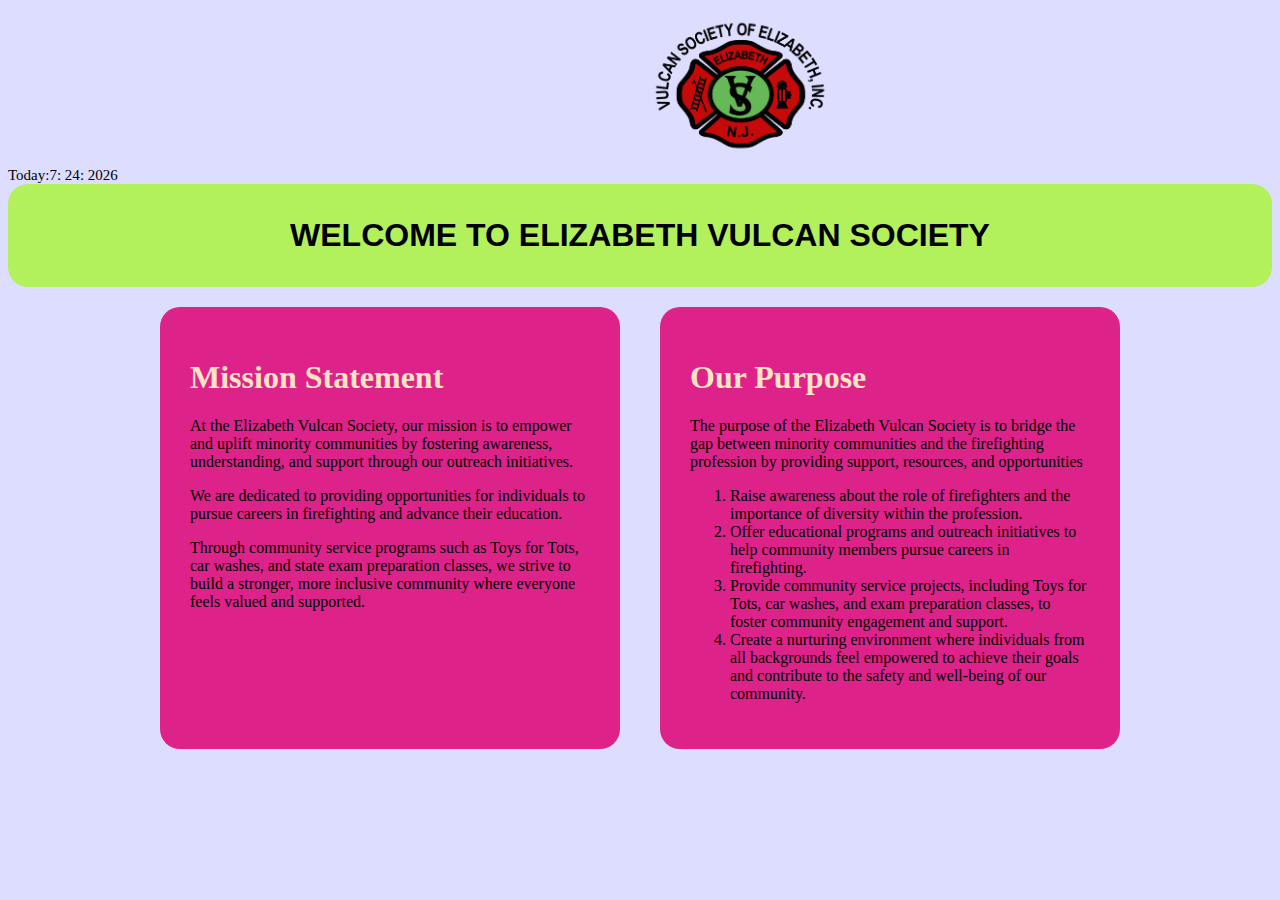
==== index.html @ 0811987b "Rename Index.html to index.html" ====
<!DOCTYPE html>
<html lang="en">
<head>
    <meta charset="UTF-8">
    <meta name="viewport" content="width=device-width, initial-scale=1.0">
    <title>Document</title>
    <link href="styles.css" rel="stylesheet">
</head>
<body>
   
    
    <img src="VS-logo-01.png" alt="logo" class="logo" >
   
<div class="date">Today: <div id="month"></div><div id="date"> : </div><div id="year"> : </div></div>
   
    
    <nav class="heading"><div><h1 class="welcome">WELCOME TO ELIZABETH VULCAN SOCIETY</h1></div> </nav>
   <div class="container" id="main-section">
    <div class="h2" id="mission">
        <h1>Mission Statement</h1>
        <P>At the Elizabeth Vulcan Society, our mission is to empower and uplift minority communities by fostering awareness, understanding, and support through our outreach initiatives. </P>
        <P>We are dedicated to providing opportunities for individuals to pursue careers in firefighting and advance their education.</P>
        <P>Through community service programs such as Toys for Tots, car washes, and state exam preparation classes, we strive to build a stronger, more inclusive community where everyone feels valued and supported.</P>
    </div>
    <div class="h2" id="purpose">
        <h1>Our Purpose</h1>
        <P>The purpose of the Elizabeth Vulcan Society is to bridge the gap between minority communities and the firefighting profession by providing support, resources, and opportunities</P>
       <ol>
        <li>Raise awareness about the role of firefighters and the importance of diversity within the profession.</li>
        <li>Offer educational programs and outreach initiatives to help community members pursue careers in firefighting.</li>
        <li>Provide community service projects, including Toys for Tots, car washes, and exam preparation classes, to foster community engagement and support.</li>
        <li>Create a nurturing environment where individuals from all backgrounds feel empowered to achieve their goals and contribute to the safety and well-being of our community.

        </li>
       </ol>
    </div>
   </div> 
   <script>
    let month=document.getElementById("month");
    let day=document.getElementById("date");
    let year=document.getElementById("year");
    let date=new Date();
    month.innerText+=date.getMonth()+1;
    day.innerText+=" "+date.getDate();
    year.innerText+=" "+date.getFullYear();
    
   
   </script>
</body>
</html>
---- styles.css ----
.heading{
    background: #adf345df;
    width:100%;
    margin:0px;
border-radius: 20px;
font-family: 'Segoe UI', Tahoma, Geneva, Verdana, sans-serif;
}
.logo{
    width: 200px;
    margin-left: 50%;
    margin-right: 50%;
}
.h2 h1{
    color:bisque;
}
.container{
    display: flex;
  align-items: stretch;
}
.h2{
    flex:1;
    margin:10px;
    background: #dd2389;
    max-width: 400PX;
    min-width:300px;
    padding: 30px ;
    margin:20px;
    border-radius: 20px;
}
.container{
    display: flex;
    justify-content: center;
   
}

nav{
    display: flex;
    justify-content: center;
    
}
.welcome{
    padding:12px;
    position:relative;
    font-weight:600px;
    font-size:60vp;
    
}
.date{
    font-size:15px;
    font-weight: 300;
    margin-right:0px;
    color:#000;
    margin-right: 0px;
    display: flex;
    align-items: right;
    width:200px;
}
#date,#month,#year{
    display:inline-block;
    margin-right:0px;
   justify-content: right;

}
body{
    background: #ddf;
}
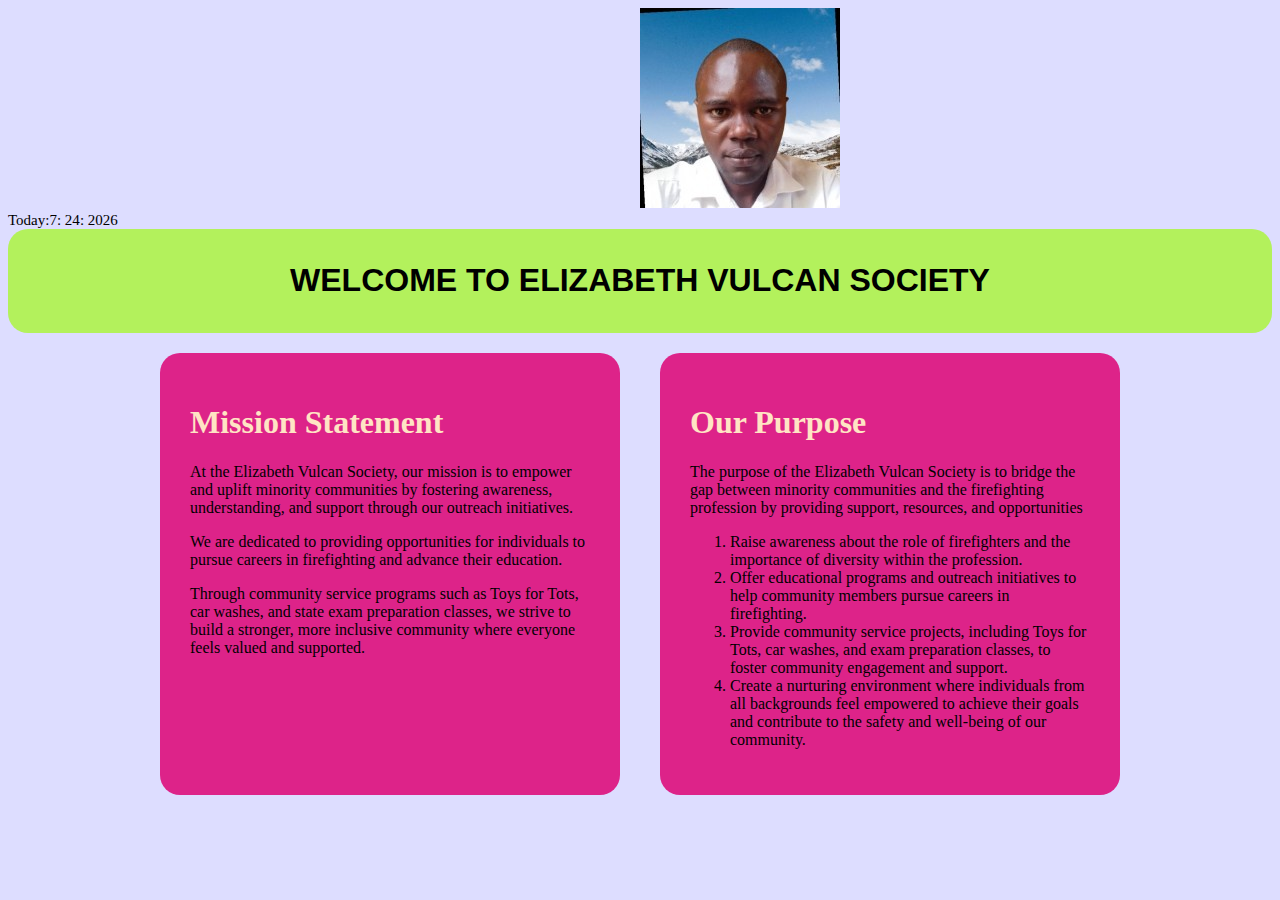
==== commit 6af94047: "update of my profile picture" ====
--- a/index.html
+++ b/index.html
@@ -9,7 +9,7 @@
 <body>
    
     
-    <img src="VS-logo-01.png" alt="logo" class="logo" >
+    <img src="photo.jfif" alt="logo" class="logo" >
    
 <div class="date">Today: <div id="month"></div><div id="date"> : </div><div id="year"> : </div></div>
    
